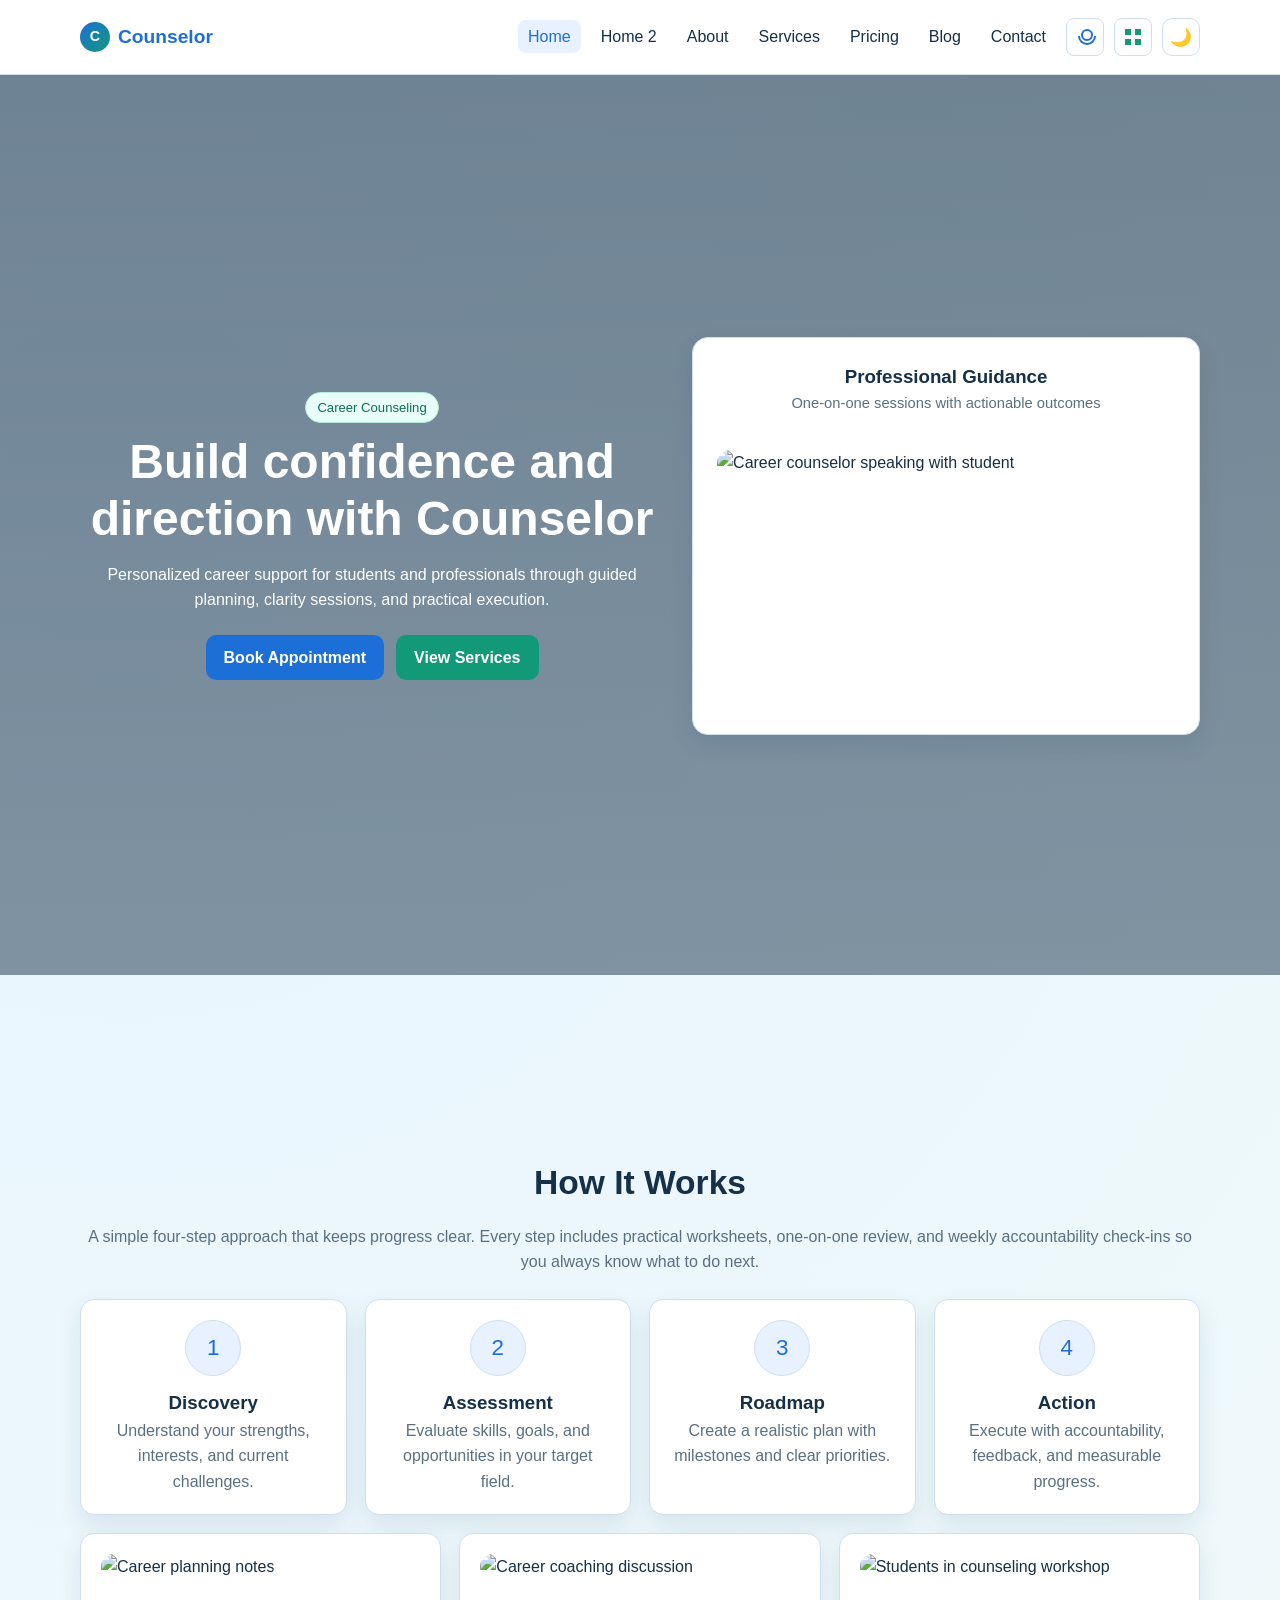
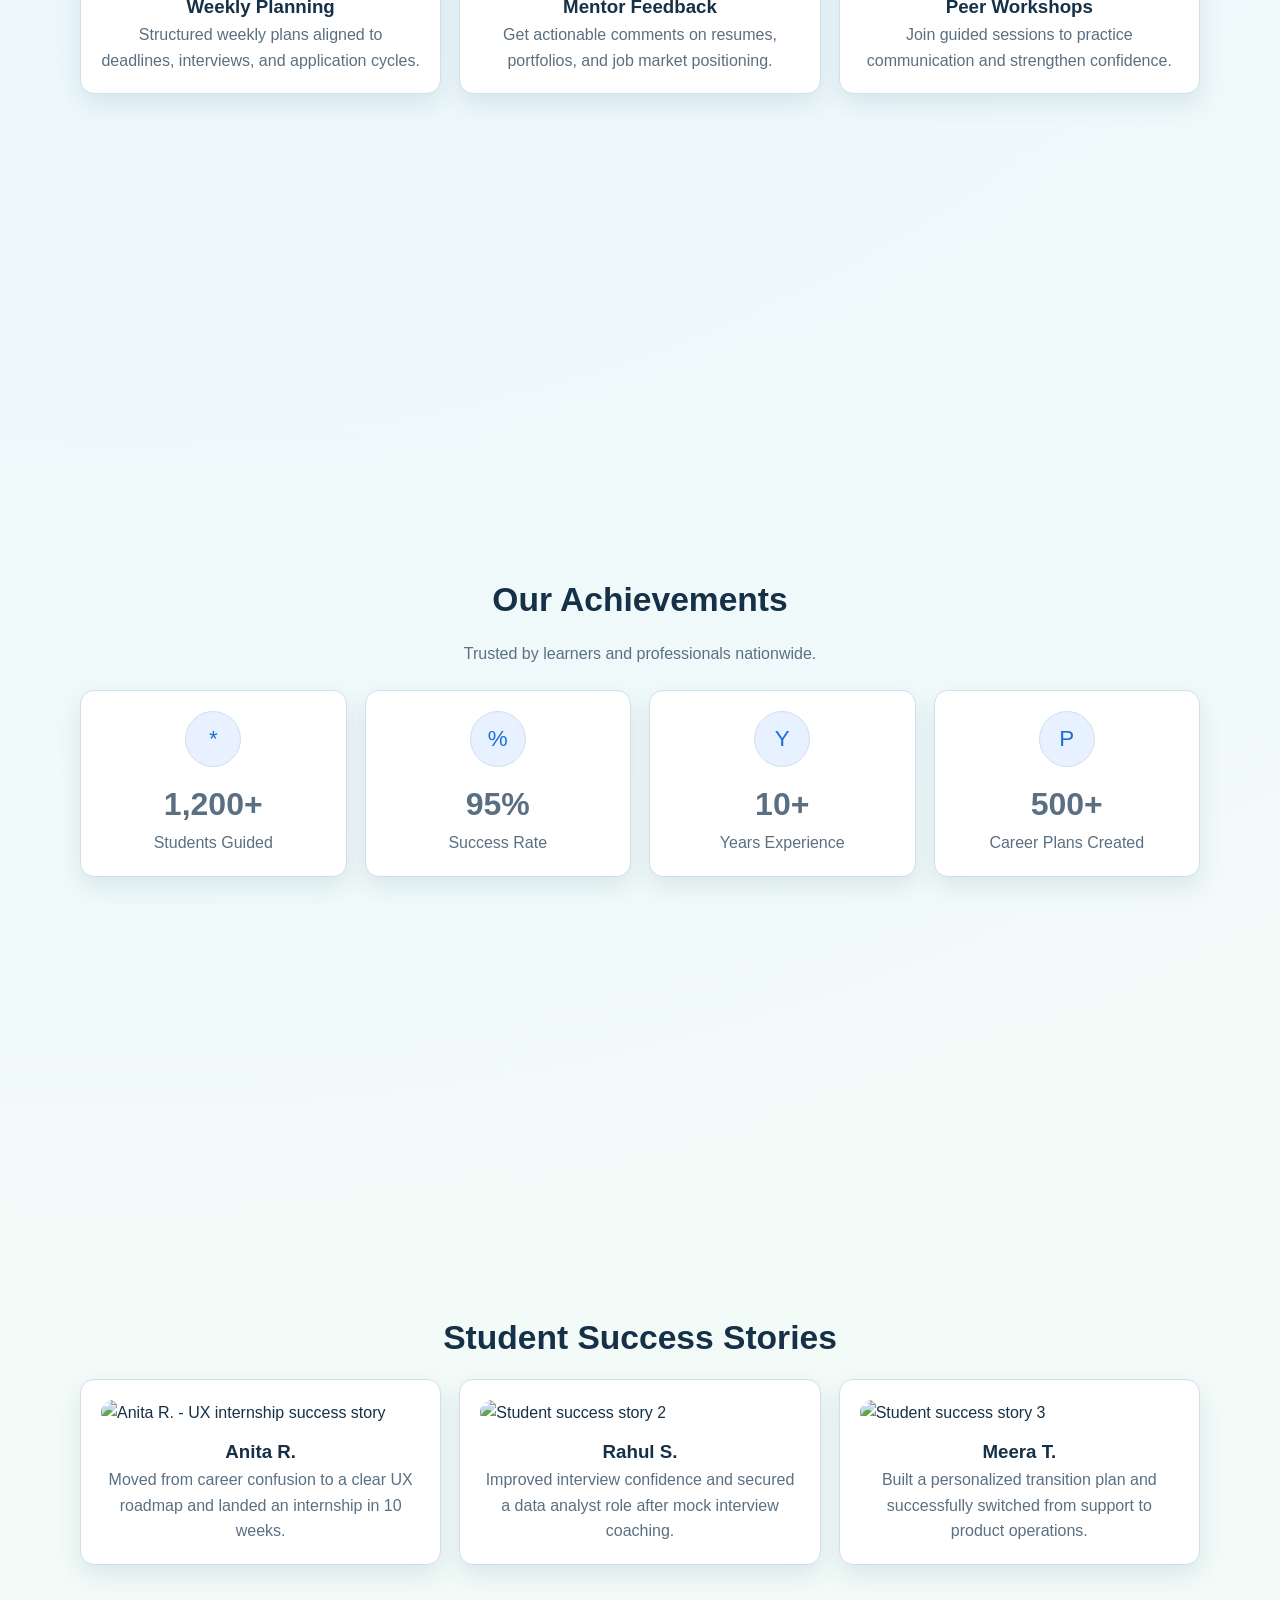
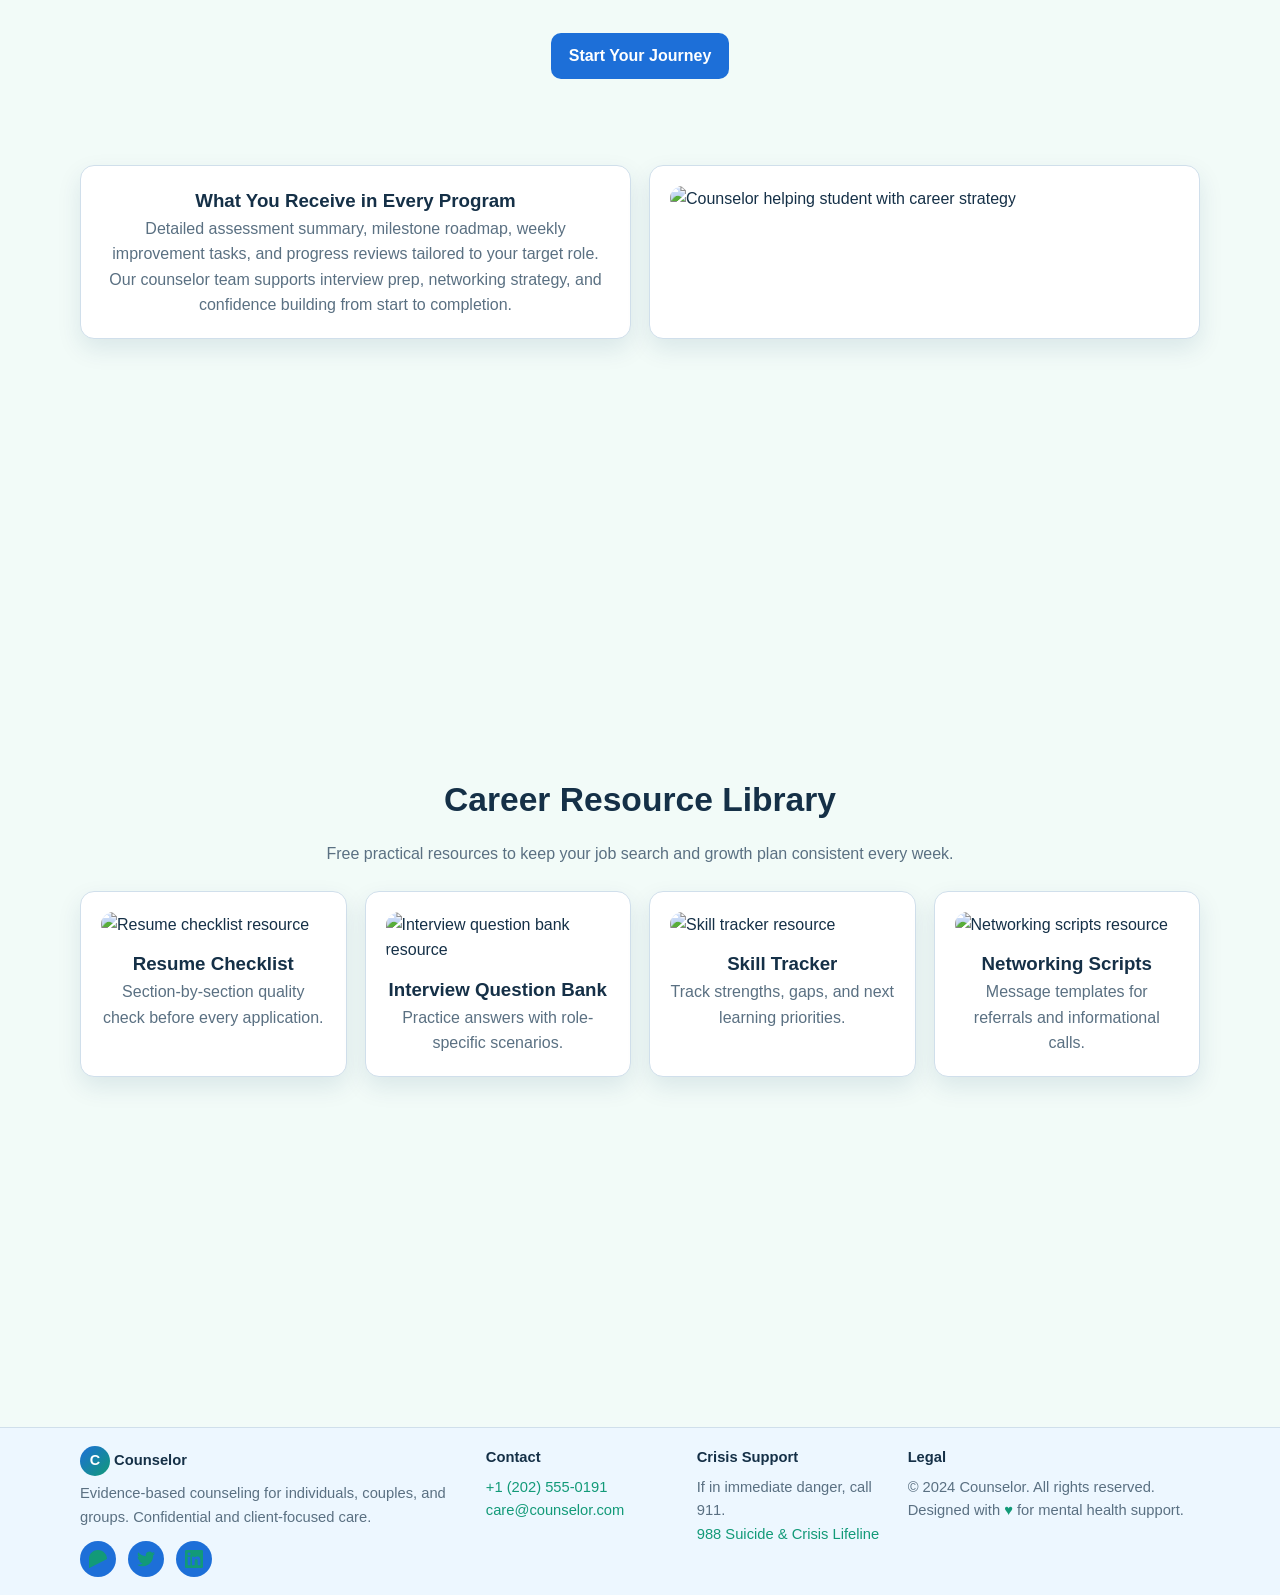
==== index.html @ a21e9047 "WEF" ====
<!doctype html>
<html lang="en">
<head>
  <meta charset="UTF-8" />
  <meta name="viewport" content="width=device-width, initial-scale=1.0" />
  <title>Counselor - Home</title>
  <link rel="stylesheet" href="styles.css" />
  <link rel="icon" type="image/svg+xml" href="data:image/svg+xml,<svg xmlns='http://www.w3.org/2000/svg' viewBox='0 0 100 100'><text y='.9em' font-size='90'>🧠</text></svg>" />
  <link rel="apple-touch-icon" href="data:image/svg+xml,<svg xmlns='http://www.w3.org/2000/svg' viewBox='0 0 100 100'><text y='.9em' font-size='90'>🧠</text></svg>" />
</head>
<body class="page-home">
  <a class="skip-link" href="#main-content">Skip to main content</a>
  <header>
    <nav class="container nav">
      <a class="brand" href="index.html"><span class="logo-mark">C</span> Counselor</a>
      <button class="menu-toggle" type="button" aria-label="Toggle navigation" aria-expanded="false">&#9776;</button>
      <div class="nav-right">
        <ul class="nav-links">
          <li><a href="index.html">Home</a></li>
          <li><a href="home2.html">Home 2</a></li>
          <li><a href="about.html">About</a></li>
          <li><a href="services.html">Services</a></li>
          <li><a href="pricing.html">Pricing</a></li>
          <li><a href="blog.html">Blog</a></li>
          <li><a href="contact.html">Contact</a></li>
          <li><a href="login.html" class="icon-link" aria-label="Login" title="Login"><span class="icon-user" aria-hidden="true"></span></a></li>
          <li><a href="dashboard.html" class="icon-link" aria-label="Dashboard" title="Dashboard"><span class="icon-grid" aria-hidden="true"></span></a></li>
          <li><button class="theme-toggle" type="button" aria-label="Toggle theme" title="Toggle theme">
            <span class="theme-icon">🌙</span>
          </button></li>
        </ul>
      </div>
    </nav>
  </header>

  <main id="main-content">
    <section class="hero scroll-section hero-banner">
      <div class="container hero-grid">
        <div>
          <span class="badge">Career Counseling</span>
          <h1>Build confidence and direction with Counselor</h1>
          <p>Personalized career support for students and professionals through guided planning, clarity sessions, and practical execution.</p>
          <div class="btn-row">
            <a class="btn" href="contact.html">Book Appointment</a>
            <a class="btn secondary" href="services.html">View Services</a>
          </div>
        </div>
        <aside class="hero-card">
          <h3>Professional Guidance</h3>
          <p class="meta">One-on-one sessions with actionable outcomes</p>
          <img class="hero-photo" src="https://images.unsplash.com/photo-1521791136064-7986c2920216?auto=format&fit=crop&w=1100&q=80" alt="Career counselor speaking with student" />
        </aside>
      </div>
    </section>

    <section class="section scroll-section">
      <div class="container">
        <h2>How It Works</h2>
        <p class="lead">A simple four-step approach that keeps progress clear. Every step includes practical worksheets, one-on-one review, and weekly accountability check-ins so you always know what to do next.</p>
        <div class="grid four">
          <article class="card">
            <div class="icon-badge">1</div>
            <h3>Discovery</h3>
            <p>Understand your strengths, interests, and current challenges.</p>
          </article>
          <article class="card">
            <div class="icon-badge">2</div>
            <h3>Assessment</h3>
            <p>Evaluate skills, goals, and opportunities in your target field.</p>
          </article>
          <article class="card">
            <div class="icon-badge">3</div>
            <h3>Roadmap</h3>
            <p>Create a realistic plan with milestones and clear priorities.</p>
          </article>
          <article class="card">
            <div class="icon-badge">4</div>
            <h3>Action</h3>
            <p>Execute with accountability, feedback, and measurable progress.</p>
          </article>
        </div>
        <div class="grid three" style="margin-top: 18px;">
          <article class="card"><img class="card-image" src="https://images.unsplash.com/photo-1455390582262-044cdead277a?auto=format&fit=crop&w=900&q=80" alt="Career planning notes" /><h3>Weekly Planning</h3><p>Structured weekly plans aligned to deadlines, interviews, and application cycles.</p></article>
          <article class="card"><img class="card-image" src="https://images.unsplash.com/photo-1516321318423-f06f85e504b3?auto=format&fit=crop&w=900&q=80" alt="Career coaching discussion" /><h3>Mentor Feedback</h3><p>Get actionable comments on resumes, portfolios, and job market positioning.</p></article>
          <article class="card"><img class="card-image" src="https://images.unsplash.com/photo-1521737604893-d14cc237f11d?auto=format&fit=crop&w=900&q=80" alt="Students in counseling workshop" /><h3>Peer Workshops</h3><p>Join guided sessions to practice communication and strengthen confidence.</p></article>
        </div>
      </div>
    </section>

    <section class="section scroll-section">
      <div class="container">
        <h2>Our Achievements</h2>
        <p class="lead">Trusted by learners and professionals nationwide.</p>
        <div class="grid four">
          <article class="card">
            <div class="icon-badge">*</div>
            <p class="counter-number" data-counter="1200" data-suffix="+">0+</p>
            <p>Students Guided</p>
          </article>
          <article class="card">
            <div class="icon-badge">%</div>
            <p class="counter-number" data-counter="95" data-suffix="%">0%</p>
            <p>Success Rate</p>
          </article>
          <article class="card">
            <div class="icon-badge">Y</div>
            <p class="counter-number" data-counter="10" data-suffix="+">0+</p>
            <p>Years Experience</p>
          </article>
          <article class="card">
            <div class="icon-badge">P</div>
            <p class="counter-number" data-counter="500" data-suffix="+">0+</p>
            <p>Career Plans Created</p>
          </article>
        </div>
      </div>
    </section>

    <section class="section scroll-section">
      <div class="container">
        <h2>Student Success Stories</h2>
         
        <div class="grid three">
          <article class="card">
            <img class="story-photo" src="https://static.vecteezy.com/system/resources/thumbnails/054/362/291/small/elegant-woman-in-floral-dress-posing-in-cafe-free-photo.jpg" alt="Anita R. - UX internship success story" />
            <h3>Anita R.</h3>
            <p>Moved from career confusion to a clear UX roadmap and landed an internship in 10 weeks.</p>
          </article>
          <article class="card">
            <img class="story-photo" src="https://encrypted-tbn0.gstatic.com/images?q=tbn:ANd9GcSPSUREu-LkAHuvxs9C_JAq1P5WCEDj3yaMPQ&s" alt="Student success story 2" />
            <h3>Rahul S.</h3>
            <p>Improved interview confidence and secured a data analyst role after mock interview coaching.</p>
          </article>
          <article class="card">
            <img class="story-photo" src="https://encrypted-tbn0.gstatic.com/images?q=tbn:ANd9GcRudxWsiZQerEJYuDqxhFwyTaczkInIWlieyg&s" alt="Student success story 3" />
            <h3>Meera T.</h3>
            <p>Built a personalized transition plan and successfully switched from support to product operations.</p>
          </article>
        </div>
        <div class="section">
          <a class="btn" href="contact.html">Start Your Journey</a>
        </div>
        <div class="grid two" style="margin-top: 18px;">
          <article class="card">
            <h3>What You Receive in Every Program</h3>
            <p>Detailed assessment summary, milestone roadmap, weekly improvement tasks, and progress reviews tailored to your target role.</p>
            <p>Our counselor team supports interview prep, networking strategy, and confidence building from start to completion.</p>
          </article>
          <article class="card">
            <img class="section-image" src="https://images.unsplash.com/photo-1552664730-d307ca884978?auto=format&fit=crop&w=1100&q=80" alt="Counselor helping student with career strategy" />
          </article>
        </div>
      </div>
    </section>

    <section class="section scroll-section">
      <div class="container">
        <h2>Career Resource Library</h2>
        <p class="lead">Free practical resources to keep your job search and growth plan consistent every week.</p>
        <div class="grid four">
          <article class="card"><img class="card-image" src="https://images.unsplash.com/photo-1484480974693-6ca0a78fb36b?auto=format&fit=crop&w=900&q=80" alt="Resume checklist resource" /><h3>Resume Checklist</h3><p>Section-by-section quality check before every application.</p></article>
          <article class="card"><img class="card-image" src="https://images.unsplash.com/photo-1454165804606-c3d57bc86b40?auto=format&fit=crop&w=900&q=80" alt="Interview question bank resource" /><h3>Interview Question Bank</h3><p>Practice answers with role-specific scenarios.</p></article>
          <article class="card"><img class="card-image" src="https://images.unsplash.com/photo-1461749280684-dccba630e2f6?auto=format&fit=crop&w=900&q=80" alt="Skill tracker resource" /><h3>Skill Tracker</h3><p>Track strengths, gaps, and next learning priorities.</p></article>
          <article class="card"><img class="card-image" src="https://images.unsplash.com/photo-1507679799987-c73779587ccf?auto=format&fit=crop&w=900&q=80" alt="Networking scripts resource" /><h3>Networking Scripts</h3><p>Message templates for referrals and informational calls.</p></article>
        </div>
      </div>
    </section>
  </main>

  <footer>
    <div class="container footer-grid">
      <div>
        <h4><span class="logo-mark">C</span> Counselor</h4>
        <p>Evidence-based counseling for individuals, couples, and groups. Confidential and client-focused care.</p>
        <div class="social-links">
          <a href="https://facebook.com" target="_blank" rel="noopener" aria-label="Facebook">
            <svg width="20" height="20" viewBox="0 0 24 24" fill="currentColor">
              <path d="M24 12.073c0-6.627-5.373-12.073-12.073-12.073s-12.073 5.373-12.073 12.073c0 5.214 0 12.284 0 12.284 5.214 0 12.284zm-1.584 0l-5.214-5.214 0-12.284v-6.628l5.373 5.373 12.073 12.073 5.373v6.628c0 3.061 2.48 12.073 12.073 3.061 12.073v-3.061c0-1.584-2.48-3.061-12.073-3.061-12.073zm-3.195 0l-3.061-3.061 0-12.073v-3.061l3.195 3.061 12.073 12.073 3.195v3.061c0 1.584 1.584 0 12.073 1.584 0 12.073v1.584c0 3.061 3.061 0 12.073 3.061 0 12.073z"/>
            </svg>
          </a>
          <a href="https://twitter.com" target="_blank" rel="noopener" aria-label="Twitter">
            <svg width="20" height="20" viewBox="0 0 24 24" fill="currentColor">
              <path d="M23.953 4.57a10 10 0 01-2.825.775 4.958 4.958 0 002.163-2.723c-.951.555-2.005.959-3.127 1.184a4.92 4.92 0 00-8.384 4.482C7.69 8.095 4.067 6.13 1.64 3.162a4.822 4.822 0 00-.666 2.475c0 1.71.87 3.213 2.188 4.096a4.904 4.904 0 01-2.228-.616v.06a4.923 4.923 0 003.946 4.827 4.996 4.996 0 01-2.212.085 4.936 4.936 0 004.604 3.417 9.867 9.867 0 01-6.102 2.105c-.39 0-.779-.023-1.17-.067a13.995 13.995 0 007.557 2.209c9.053 0 13.998-7.496 13.998-13.985 0-.21 0-.42-.015-.63A9.935 9.935 0 0024 4.59z"/>
            </svg>
          </a>
          <a href="https://linkedin.com" target="_blank" rel="noopener" aria-label="LinkedIn">
            <svg width="20" height="20" viewBox="0 0 24 24" fill="currentColor">
              <path d="M20.447 20.452h-3.554v-5.569c0-1.328-.027-3.037-1.852-3.037-1.853 0-2.136 1.445-2.136 2.939v5.667H9.351V9h3.414v1.561h.046c.477-.9 1.637-1.85 3.37-1.85 3.601 0 4.267 2.37 4.267 5.455v6.286zM5.337 7.433c-1.144 0-2.063-.926-2.063-2.065 0-1.138.92-2.063 2.063-2.063 1.14 0 2.064.925 2.064 2.063 0 1.139-.925 2.065-2.064 2.065zm1.782 13.019H3.555V9h3.564v11.452zM22.225 0H1.771C.792 0 0 .774 0 1.729v20.542C0 23.227.792 24 1.771 24h20.451C23.2 24 24 23.227 24 22.271V1.729C24 .774 23.2 0 22.222 0h.003z"/>
            </svg>
          </a>
        </div>
      </div>
      <div>
        <h4>Contact</h4>
        <p><a href="tel:+12025550191">+1 (202) 555-0191</a><br /><a href="mailto:care@counselor.com">care@counselor.com</a></p>
      </div>
      <div>
        <h4>Crisis Support</h4>
        <p>If in immediate danger, call 911.<br /><a href="https://988lifeline.org" target="_blank" rel="noopener">988 Suicide & Crisis Lifeline</a></p>
      </div>
      <div>
        <h4>Legal</h4>
        <p>&copy; 2024 Counselor. All rights reserved.</p>
        <p>Designed with <span style="color: var(--secondary);">&hearts;</span> for mental health support.</p>
      </div>
    </div>
  </footer>
  <script src="script.js"></script>
</body>
</html>
---- styles.css ----
:root {
  --bg: #f2fbf8;
  --surface: #ffffff;
  --text: #153047;
  --muted: #5a7082;
  --primary: #1d6fd8;
  --primary-dark: #1353a4;
  --secondary: #129a78;
  --secondary-dark: #0f7f63;
  --accent: #e7f4ff;
  --border: #d0dfeb;
  --success: #0f9d58;
  --shadow: 0 10px 24px rgba(11, 61, 96, 0.1);
}

[data-theme="dark"] {
  --bg: #1a1f2e;
  --surface: #2d3748;
  --text: #f7fafc;
  --muted: #a0aec0;
  --primary: #3182ce;
  --primary-dark: #2c5282;
  --secondary: #38b2ac;
  --secondary-dark: #319795;
  --accent: #2d3748;
  --border: #4a5568;
  --success: #48bb78;
  --shadow: 0 10px 24px rgba(0, 0, 0, 0.3);
}

* {
  box-sizing: border-box;
  margin: 0;
  padding: 0;
}

html {
  scroll-behavior: smooth;
}

@media (prefers-reduced-motion: reduce) {
  html {
    scroll-behavior: auto;
  }
}

body {
  font-family: "Segoe UI", Tahoma, Geneva, Verdana, sans-serif;
  background: radial-gradient(circle at 10% 10%, #e8f5ff 0%, #f2fbf8 55%);
  color: var(--text);
  line-height: 1.6;
  overflow-x: hidden;
  transition: background-color 0.3s ease, color 0.3s ease;
}

[data-theme="dark"] body {
  background: radial-gradient(circle at 10% 10%, #2d3748 0%, #1a1f2e 55%);
}

.skip-link {
  position: absolute;
  left: -9999px;
  top: 8px;
  background: var(--primary);
  color: #fff;
  padding: 8px 12px;
  border-radius: 8px;
  text-decoration: none;
  z-index: 1000;
}

.skip-link:focus {
  left: 12px;
}

a:focus-visible,
button:focus-visible,
input:focus-visible,
textarea:focus-visible,
select:focus-visible {
  outline: 3px solid #0f7f63;
  outline-offset: 2px;
}

.container {
  width: min(1120px, 92%);
  margin: 0 auto;
}

header {
  background: var(--surface);
  border-bottom: 1px solid var(--border);
  position: sticky;
  top: 0;
  z-index: 100;
}

.nav {
  display: flex;
  align-items: center;
  justify-content: space-between;
  min-height: 74px;
  gap: 16px;
  position: relative;
}

.brand {
  font-size: 1.2rem;
  font-weight: 700;
  color: var(--primary);
  text-decoration: none;
  display: inline-flex;
  align-items: center;
  gap: 8px;
}

.logo-mark {
  width: 30px;
  height: 30px;
  border-radius: 50%;
  background: linear-gradient(135deg, var(--primary), var(--secondary));
  color: #fff;
  display: inline-flex;
  align-items: center;
  justify-content: center;
  font-size: 0.9rem;
  font-weight: 700;
}

.nav-right {
  display: flex;
  align-items: center;
  gap: 12px;
}

.menu-toggle {
  display: none;
  width: 42px;
  height: 42px;
  border: 1px solid var(--border);
  border-radius: 10px;
  background: #fff;
  color: var(--primary);
  font-size: 1.2rem;
  line-height: 1;
  margin: 0;
}

.icon-link {
  width: 38px;
  height: 38px;
  display: inline-flex;
  align-items: center;
  justify-content: center;
  border: 1px solid var(--border);
  border-radius: 10px;
  background: #fff;
}

.theme-toggle {
  width: 38px;
  height: 38px;
  display: inline-flex;
  align-items: center;
  justify-content: center;
  border: 1px solid var(--border);
  border-radius: 10px;
  background: var(--surface);
  cursor: pointer;
  font-size: 1.2rem;
  transition: all 0.3s ease;
  margin: 0;
  padding: 0;
}

.nav-links li .theme-toggle {
  background: transparent;
  border: 1px solid var(--border);
}

.theme-toggle:hover {
  background: var(--accent);
  transform: scale(1.05);
}

.theme-icon {
  font-size: 1.1rem;
}

.icon-user,
.icon-grid {
  display: inline-block;
  position: relative;
}

.icon-user {
  width: 16px;
  height: 16px;
}

.icon-user::before {
  content: "";
  position: absolute;
  top: 0;
  left: 4px;
  width: 8px;
  height: 8px;
  border: 2px solid var(--primary);
  border-radius: 50%;
}

.icon-user::after {
  content: "";
  position: absolute;
  bottom: 0;
  left: 1px;
  width: 14px;
  height: 7px;
  border: 2px solid var(--primary);
  border-top: none;
  border-radius: 0 0 10px 10px;
}

.icon-grid {
  width: 16px;
  height: 16px;
  background:
    linear-gradient(var(--secondary), var(--secondary)) 0 0 / 6px 6px no-repeat,
    linear-gradient(var(--secondary), var(--secondary)) 10px 0 / 6px 6px no-repeat,
    linear-gradient(var(--secondary), var(--secondary)) 0 10px / 6px 6px no-repeat,
    linear-gradient(var(--secondary), var(--secondary)) 10px 10px / 6px 6px no-repeat;
}

.nav-links {
  list-style: none;
  display: flex;
  align-items: center;
  gap: 10px;
  white-space: nowrap;
}

.nav-links a {
  text-decoration: none;
  color: var(--text);
  padding: 8px 10px;
  border-radius: 8px;
  transition: 0.2s;
  font-weight: 500;
}

.nav-links a:hover,
.nav-links a.active {
  color: var(--primary);
  background: #e8f1ff;
}

h1 {
  text-align: center;
  font-size: clamp(2rem, 4vw, 3rem);
  line-height: 1.2;
  margin-bottom: 14px;
}

.hero {
  padding: 74px 0 52px;
}

.hero-banner {
  position: relative;
  background-size: cover;
  background-position: center;
  background-repeat: no-repeat;
  overflow: hidden;
}

.hero-banner::before {
  content: "";
  position: absolute;
  inset: 0;
  background: linear-gradient(rgba(21, 48, 71, 0.58), rgba(21, 48, 71, 0.5));
}

.hero-banner>.container {
  position: relative;
  z-index: 1;
}

.hero-banner>.container>h1,
.hero-banner>.container>h2,
.hero-banner>.container>.lead {
  color: #fff;
}

.hero-banner .hero-grid>div>h1,
.hero-banner .hero-grid>div>p {
  color: #fff;
}

.page-home .hero-banner {
  background-image: url("https://images.unsplash.com/photo-1521791136064-7986c2920216?auto=format&fit=crop&w=1700&q=80");
}

.page-home2 .hero-banner {
  background-image: url("https://images.unsplash.com/photo-1523240795612-9a054b0db644?auto=format&fit=crop&w=1700&q=80");
}

.page-about .hero-banner {
  background-image: url("https://images.unsplash.com/photo-1573497620053-ea5300f94f21?auto=format&fit=crop&w=1700&q=80");
}

.page-services .hero-banner {
  background-image: url("https://images.unsplash.com/photo-1521737604893-d14cc237f11d?auto=format&fit=crop&w=1700&q=80");
}

.page-pricing .hero-banner {
  background-image: url("https://images.unsplash.com/photo-1454165804606-c3d57bc86b40?auto=format&fit=crop&w=1700&q=80");
}

.page-blog .hero-banner {
  background-image: url("https://images.unsplash.com/photo-1499750310107-5fef28a66643?auto=format&fit=crop&w=1700&q=80");
}

.page-contact .hero-banner {
  background-image: url("https://images.unsplash.com/photo-1521737604893-d14cc237f11d?auto=format&fit=crop&w=1700&q=80");
}

.page-login .hero-banner {
  background-image: url("https://images.unsplash.com/photo-1573497161161-c3d8be57f3ad?auto=format&fit=crop&w=1700&q=80");
}

.page-register .hero-banner {
  background-image: url("https://images.unsplash.com/photo-1454165804606-c3d57bc86b40?auto=format&fit=crop&w=1700&q=80");
}

.page-dashboard .hero-banner {
  background-image: url("https://images.unsplash.com/photo-1450101499163-c8848c66ca85?auto=format&fit=crop&w=1700&q=80");
}

.hero-grid {
  display: grid;
  grid-template-columns: 1.15fr 1fr;
  gap: 28px;
  align-items: center;
}

.hero p {
  color: var(--muted);
  margin-bottom: 22px;
  max-width: 60ch;
  margin-left: auto;
  margin-right: auto;
  text-align: center;
}

.hero-card {
  background: var(--surface);
  border: 1px solid var(--border);
  border-radius: 16px;
  padding: 24px;
  box-shadow: var(--shadow);
}

.hero-card h3,
.hero-card p {
  text-align: center;
}

.hero-photo,
.section-image,
.card-image,
.team-photo,
.story-photo {
  width: 100%;
  border-radius: 14px;
  object-fit: cover;
}

.hero-photo {
  min-height: 260px;
  margin-top: 12px;
}

.story-photo {
  width: 100%;
  height: 190px;
  border-radius: 14px;
  object-fit: cover;
  object-position: top center;
  margin-bottom: 12px;
}

.section-image,
.card-image {
  width: 100%;
  border-radius: 14px;
  object-fit: cover;
  height: 190px;
  margin-bottom: 12px;
}

.team-photo {
  width: 100%;
  border-radius: 14px;
  object-fit: cover;
  height: 170px;
  margin-bottom: 10px;
}

.badge {
  display: table;
  margin: 0 auto 10px;
  background: #e8fff7;
  color: #0f6e57;
  border: 1px solid #b8eddc;
  border-radius: 999px;
  padding: 4px 11px;
  font-size: 0.82rem;
}

.btn,
button {
  background: var(--primary);
  color: #fff;
  border: none;
  border-radius: 10px;
  padding: 10px 18px;
  font-weight: 600;
  cursor: pointer;
  text-decoration: none;
  display: table;
  width: fit-content;
  margin: 0 auto;
  transition: 0.2s;
}

.page-login form button,
.page-register form button {
  width: 100%;
  margin-top: 8px;
}

.btn:hover,
button:hover {
  background: var(--primary-dark);
}

.btn.secondary {
  background: var(--secondary);
}

.btn.secondary:hover {
  background: var(--secondary-dark);
}

.btn-row {
  display: flex;
  justify-content: center;
  flex-wrap: wrap;
  gap: 12px;
}

.btn-row .btn {
  margin: 0;
}

.section {
  padding: 68px 0;
}

.scroll-section {
  min-height: 100vh;
  display: flex;
  align-items: center;
}

.section h2 {
  margin-bottom: 14px;
  font-size: clamp(1.5rem, 3vw, 2.1rem);
  text-align: center;
}

.section p.lead {
  color: var(--muted);
  margin-bottom: 24px;
  text-align: center;
}

.grid {
  display: grid;
  gap: 18px;
}

.grid.four {
  grid-template-columns: repeat(4, minmax(0, 1fr));
}

.grid.three {
  grid-template-columns: repeat(3, minmax(0, 1fr));
}

.grid.two {
  grid-template-columns: repeat(2, minmax(0, 1fr));
}

.card {
  background: var(--surface);
  border: 1px solid var(--border);
  border-radius: 14px;
  padding: 20px;
  box-shadow: var(--shadow);
}

.card h3,
.card h4,
.card p,
.card .meta {
  text-align: center;
}

.card p,
.card li {
  color: var(--muted);
}

.card ul {
  padding-left: 20px;
}

.icon-badge {
  width: 56px;
  height: 56px;
  border-radius: 50%;
  display: flex;
  align-items: center;
  justify-content: center;
  margin: 0 auto 12px;
  background: #e8f1ff;
  color: var(--primary);
  font-size: 1.4rem;
  border: 1px solid var(--border);
}

.price {
  font-size: 1.95rem;
  font-weight: 700;
  margin: 8px 0 2px;
  text-align: center;
}

.meta {
  color: var(--muted);
  font-size: 0.92rem;
}

.counter-number {
  font-size: 2rem;
  font-weight: 700;
  color: var(--primary);
  text-align: center;
}

.cta-strip {
  background: linear-gradient(135deg, #1d6fd8, #129a78);
  color: #fff;
  border-radius: 14px;
  padding: 28px 22px;
  display: grid;
  gap: 12px;
  text-align: center;
}

.cta-strip .btn {
  background: #fff;
  color: var(--primary);
}

.banner-cta {
  min-height: 320px;
  border-radius: 14px;
  background: linear-gradient(rgba(21, 48, 71, 0.55), rgba(21, 48, 71, 0.55)),
    url("https://images.unsplash.com/photo-1454165804606-c3d57bc86b40?auto=format&fit=crop&w=1600&q=80") center/cover;
  display: flex;
  align-items: center;
}

.banner-cta .container {
  width: min(860px, 92%);
}

.banner-cta h2,
.banner-cta p {
  color: #fff;
}

form {
  background: var(--surface);
  border: 1px solid var(--border);
  border-radius: 14px;
  padding: 22px;
  box-shadow: var(--shadow);
  max-width: 650px;
  margin: 0 auto;
}

label {
  display: block;
  margin-bottom: 6px;
  font-weight: 600;
}

input,
textarea,
select {
  width: 100%;
  border: 1px solid #bfd0e4;
  border-radius: 10px;
  padding: 10px 12px;
  margin-bottom: 14px;
  font: inherit;
}

textarea {
  min-height: 120px;
  resize: vertical;
}

.form-row {
  display: grid;
  grid-template-columns: 1fr 1fr;
  gap: 12px;
}

.checkbox-row {
  display: flex;
  gap: 8px;
  align-items: flex-start;
  margin-bottom: 12px;
}

.checkbox-row input {
  width: auto;
  margin-top: 3px;
  margin-bottom: 0;
}

.hidden-field {
  position: absolute;
  left: -9999px;
}

.msg {
  margin-top: 10px;
  font-weight: 600;
  text-align: center;
}

.msg.success {
  color: var(--success);
}

.msg.error {
  color: #c0392b;
}

.accordion-item {
  border: 1px solid var(--border);
  border-radius: 10px;
  background: var(--surface);
  overflow: hidden;
}

.accordion-trigger {
  width: 100%;
  margin: 0;
  background: transparent;
  color: var(--text);
  text-align: left;
  padding: 14px;
  border: none;
  display: flex;
  justify-content: space-between;
}

.accordion-panel {
  max-height: 0;
  overflow: hidden;
  transition: max-height 0.25s ease;
  padding: 0 14px;
}

.accordion-item.active .accordion-panel {
  max-height: 140px;
  padding-bottom: 14px;
}

.map-wrap iframe {
  width: 100%;
  min-height: 300px;
  border: 0;
  border-radius: 14px;
}

.dashboard {
  display: grid;
  grid-template-columns: 280px 1fr;
  gap: 18px;
}

.sidebar {
  background: var(--surface);
  border: 1px solid var(--border);
  border-radius: 14px;
  padding: 18px;
}

.sidebar ul {
  list-style: none;
}

.sidebar li+li {
  margin-top: 8px;
}

footer {
  margin-top: 52px;
  border-top: 1px solid var(--border);
  background: #edf7ff;
}

.footer-grid {
  padding: 18px 0;
  display: grid;
  grid-template-columns: 2fr 1fr 1fr 1.5fr;
  gap: 16px;
  color: var(--muted);
  font-size: 0.92rem;
}

.social-links {
  display: flex;
  gap: 12px;
  margin-top: 12px;
}

.social-links a {
  display: inline-flex;
  align-items: center;
  justify-content: center;
  width: 36px;
  height: 36px;
  border-radius: 50%;
  background: var(--primary);
  color: #fff;
  text-decoration: none;
  transition: all 0.3s ease;
}

.social-links a:hover {
  background: var(--primary-dark);
  transform: translateY(-2px);
}

.social-links svg {
  width: 18px;
  height: 18px;
}

.footer-grid h4 {
  color: var(--text);
  margin-bottom: 6px;
}

.progress-list {
  display: flex;
  flex-direction: column;
  gap: 16px;
}

.progress-item {
  display: flex;
  flex-direction: column;
  gap: 8px;
}

.progress-label {
  font-weight: 600;
  color: var(--text);
  font-size: 0.95rem;
}

.progress-bar {
  position: relative;
  width: 100%;
  height: 24px;
  background: var(--border);
  border-radius: 12px;
  overflow: hidden;
}

.progress-fill {
  height: 100%;
  background: linear-gradient(90deg, var(--primary), var(--secondary));
  border-radius: 12px;
  transition: width 0.8s ease;
  position: relative;
}

.progress-text {
  position: absolute;
  right: 8px;
  top: 50%;
  transform: translateY(-50%);
  color: #fff;
  font-size: 0.85rem;
  font-weight: 600;
  text-shadow: 0 1px 2px rgba(0, 0, 0, 0.3);
}

.progress-slider {
  position: absolute;
  top: 0;
  left: 0;
  width: 100%;
  height: 24px;
  opacity: 0;
  cursor: pointer;
  z-index: 2;
}

.progress-slider:hover {
  opacity: 0.3;
}

/* Custom slider styling for WebKit browsers */
.progress-slider::-webkit-slider-thumb {
  appearance: none;
  width: 20px;
  height: 20px;
  background: var(--primary);
  border-radius: 50%;
  cursor: pointer;
  border: 2px solid #fff;
  box-shadow: 0 2px 4px rgba(0, 0, 0, 0.2);
}

.progress-slider::-moz-range-thumb {
  width: 20px;
  height: 20px;
  background: var(--primary);
  border-radius: 50%;
  cursor: pointer;
  border: 2px solid #fff;
  box-shadow: 0 2px 4px rgba(0, 0, 0, 0.2);
}

.footer-grid a {
  color: var(--secondary);
  text-decoration: none;
}

@media (max-width: 1020px) {
  .nav {
    align-items: center;
    flex-direction: row;
    justify-content: space-between;
    padding: 12px 0;
  }

  .menu-toggle {
    display: inline-flex;
    align-items: center;
    justify-content: center;
  }

  .nav-right {
    display: none;
    width: 100%;
    margin-top: 8px;
    padding: 10px;
    border: 1px solid var(--border);
    border-radius: 12px;
    background: var(--surface);
  }

  .nav-right.open {
    display: block;
  }

  .nav-links {
    flex-direction: column;
    width: 100%;
  }

  .nav-links a {
    display: block;
    width: 100%;
  }

  .nav-links .icon-link {
    justify-content: center;
  }
}

@media (max-width: 920px) {

  .hero-grid,
  .grid.four,
  .grid.three,
  .grid.two,
  .dashboard,
  .form-row,
  .footer-grid {
    grid-template-columns: 1fr;
  }

  .scroll-section {
    min-height: auto;
  }

  .section-image,
  .card-image,
  .story-photo,
  .team-photo {
    height: 220px;
  }
}

.page-login,
.page-register {
  position: relative;
  min-height: 100vh;
  color: #f7fbff;
}

.page-login::before,
.page-register::before {
  content: "";
  position: fixed;
  inset: 0;
  z-index: -1;
  background-size: cover;
  background-position: center;
  background-attachment: fixed;
}

.page-login::after,
.page-register::after {
  content: "";
  position: fixed;
  inset: 0;
  z-index: -1;
  background: rgba(21, 48, 71, 0.5);
  /* Dark overlay */
}

.page-login main,
.page-register main {
  min-height: 100vh;
  display: flex;
  align-items: center;
}

.page-login h2,
.page-register h2,
.page-login .lead,
.page-register .lead {
  color: #ffffff !important;
  text-shadow: 0 4px 12px rgba(0, 0, 0, 0.5);
}

.page-login .lead,
.page-register .lead {
  text-shadow: 0 2px 4px rgba(0, 0, 0, 0.6);
  font-weight: 500;
}

.page-login .brand,
.page-register .brand {
  color: #f7fbff;
}

.page-login .theme-toggle,
.page-register .theme-toggle {
  background: rgba(255, 255, 255, 0.9);
  border-color: rgba(255, 255, 255, 0.8);
  position: relative;
  z-index: 10;
}

[data-theme="dark"] .page-login .theme-toggle,
[data-theme="dark"] .page-register .theme-toggle {
  background: rgba(24, 34, 49, 0.9);
  border-color: rgba(125, 146, 171, 0.8);
}

.page-login form,
.page-register form,
.page-login .card,
.page-register .card {
  background: rgba(255, 255, 255, 0.94);
  border-color: rgba(255, 255, 255, 0.62);
}

.page-login label,
.page-register label {
  color: #333;
  font-weight: 600;
}

.page-login input,
.page-register input {
  color: #333;
  background: #fff;
  border-color: rgba(0, 0, 0, 0.2);
}

.page-login input::placeholder,
.page-register input::placeholder {
  color: #666;
}

[data-theme="dark"] .page-login form,
[data-theme="dark"] .page-register form,
[data-theme="dark"] .page-login .card,
[data-theme="dark"] .page-register .card {
  background: rgba(24, 34, 49, 0.9);
  border-color: rgba(125, 146, 171, 0.5);
}

[data-theme="dark"] .page-login label,
[data-theme="dark"] .page-register label {
  color: #f7fafc;
}

[data-theme="dark"] .page-login input,
[data-theme="dark"] .page-register input {
  color: #f7fafc;
  background: rgba(45, 55, 72, 0.8);
  border-color: rgba(125, 146, 171, 0.5);
}

[data-theme="dark"] .page-login input::placeholder,
[data-theme="dark"] .page-register input::placeholder {
  color: #a0aec0;
}

.page-login::before {
  background-image: var(--login-bg-image);
}

.page-register::before {
  background-image: var(--register-bg-image);
}

.page-login {
  --login-bg-image: url("https://images.unsplash.com/photo-1573497019940-1c28c88b2280?auto=format&fit=crop&w=1700&q=80");
}

.page-register {
  --register-bg-image: url("https://images.unsplash.com/photo-1454165804606-c3d57bc86b40?auto=format&fit=crop&w=1700&q=80");
}

@media (max-width: 920px) {

  .page-login::before,
  .page-register::before {
    background-attachment: scroll;
  }
}

/* --- Premium Dashboard Redesign --- */

.page-dashboard {
  background:
    radial-gradient(circle at 0% 0%, rgba(29, 111, 216, 0.05) 0%, transparent 50%),
    radial-gradient(circle at 100% 100%, rgba(18, 154, 120, 0.05) 0%, transparent 50%),
    var(--bg);
  min-height: 100vh;
}

.dashboard-header {
  display: flex;
  justify-content: space-between;
  align-items: center;
  margin-bottom: 32px;
  padding: 16px 0;
  border-bottom: 1px solid var(--border);
}

.welcome-section {
  background: linear-gradient(135deg, var(--primary), var(--secondary));
  color: #fff;
  padding: 40px;
  border-radius: 24px;
  margin-bottom: 40px;
  position: relative;
  overflow: hidden;
  box-shadow: 0 20px 40px rgba(29, 111, 216, 0.15);
}

.welcome-section::after {
  content: "";
  position: absolute;
  top: -50px;
  right: -50px;
  width: 200px;
  height: 200px;
  background: rgba(255, 255, 255, 0.1);
  border-radius: 50%;
  pointer-events: none;
}

.welcome-section h2 {
  font-size: 2.2rem;
  margin-bottom: 8px;
  text-align: left;
  color: #fff;
}

.welcome-section .lead {
  color: rgba(255, 255, 255, 0.9) !important;
  text-align: left;
  font-size: 1.1rem;
  margin-bottom: 0;
}

.dashboard-grid {
  display: grid;
  grid-template-columns: 2fr 1fr;
  gap: 24px;
  align-items: start;
}

.glass-card {
  background: rgba(var(--surface-rgb, 255, 255, 255), 0.7);
  -webkit-backdrop-filter: blur(12px);
  backdrop-filter: blur(12px);
  border: 1px solid rgba(255, 255, 255, 0.3);
  border-radius: 20px;
  padding: 24px;
  box-shadow: 0 8px 32px rgba(21, 48, 71, 0.05);
  transition: transform 0.3s ease, box-shadow 0.3s ease;
}

[data-theme="dark"] .glass-card {
  background: rgba(45, 55, 72, 0.4);
  border-color: rgba(255, 255, 255, 0.1);
}

.glass-card:hover {
  transform: translateY(-4px);
  box-shadow: 0 12px 40px rgba(21, 48, 71, 0.08);
}

.glass-sidebar {
  display: flex;
  flex-direction: column;
  gap: 20px;
}

.user-quick-info {
  text-align: center;
  padding-bottom: 20px;
  border-bottom: 1px solid var(--border);
}

.user-quick-info .logo-mark {
  width: 60px;
  height: 60px;
  font-size: 1.5rem;
  margin-bottom: 16px;
}

.status-badge {
  display: inline-block;
  padding: 4px 12px;
  background: var(--success);
  color: #fff;
  border-radius: 999px;
  font-size: 0.75rem;
  font-weight: 700;
  margin-top: 8px;
}

.upcoming-session {
  background: var(--accent);
  padding: 16px;
  border-radius: 12px;
  margin-top: 12px;
}

.upcoming-session h4 {
  color: var(--primary);
  margin-bottom: 4px;
  font-size: 0.9rem;
}

.progress-header {
  display: flex;
  justify-content: space-between;
  align-items: center;
  margin-bottom: 24px;
}

.progress-header h3 {
  margin: 0;
  text-align: left;
}

.checklist-header {
  margin-bottom: 20px;
}

.checklist-header h3 {
  text-align: left;
  margin-bottom: 4px;
}

.check-list-modern {
  list-style: none;
  padding: 0;
}

.check-list-modern li {
  padding: 12px 0;
  display: flex;
  align-items: center;
  gap: 12px;
  border-bottom: 1px solid rgba(0, 0, 0, 0.05);
  color: var(--text) !important;
}

[data-theme="dark"] .check-list-modern li {
  border-bottom-color: rgba(255, 255, 255, 0.05);
}

.check-list-modern li::before {
  content: "✓";
  width: 20px;
  height: 20px;
  background: var(--secondary);
  color: #fff;
  border-radius: 50%;
  display: flex;
  align-items: center;
  justify-content: center;
  font-size: 0.7rem;
  flex-shrink: 0;
}

.action-bar {
  margin-top: 32px;
  display: flex;
  justify-content: center;
}

@media (max-width: 920px) {
  .dashboard-grid {
    grid-template-columns: 1fr;
  }
}
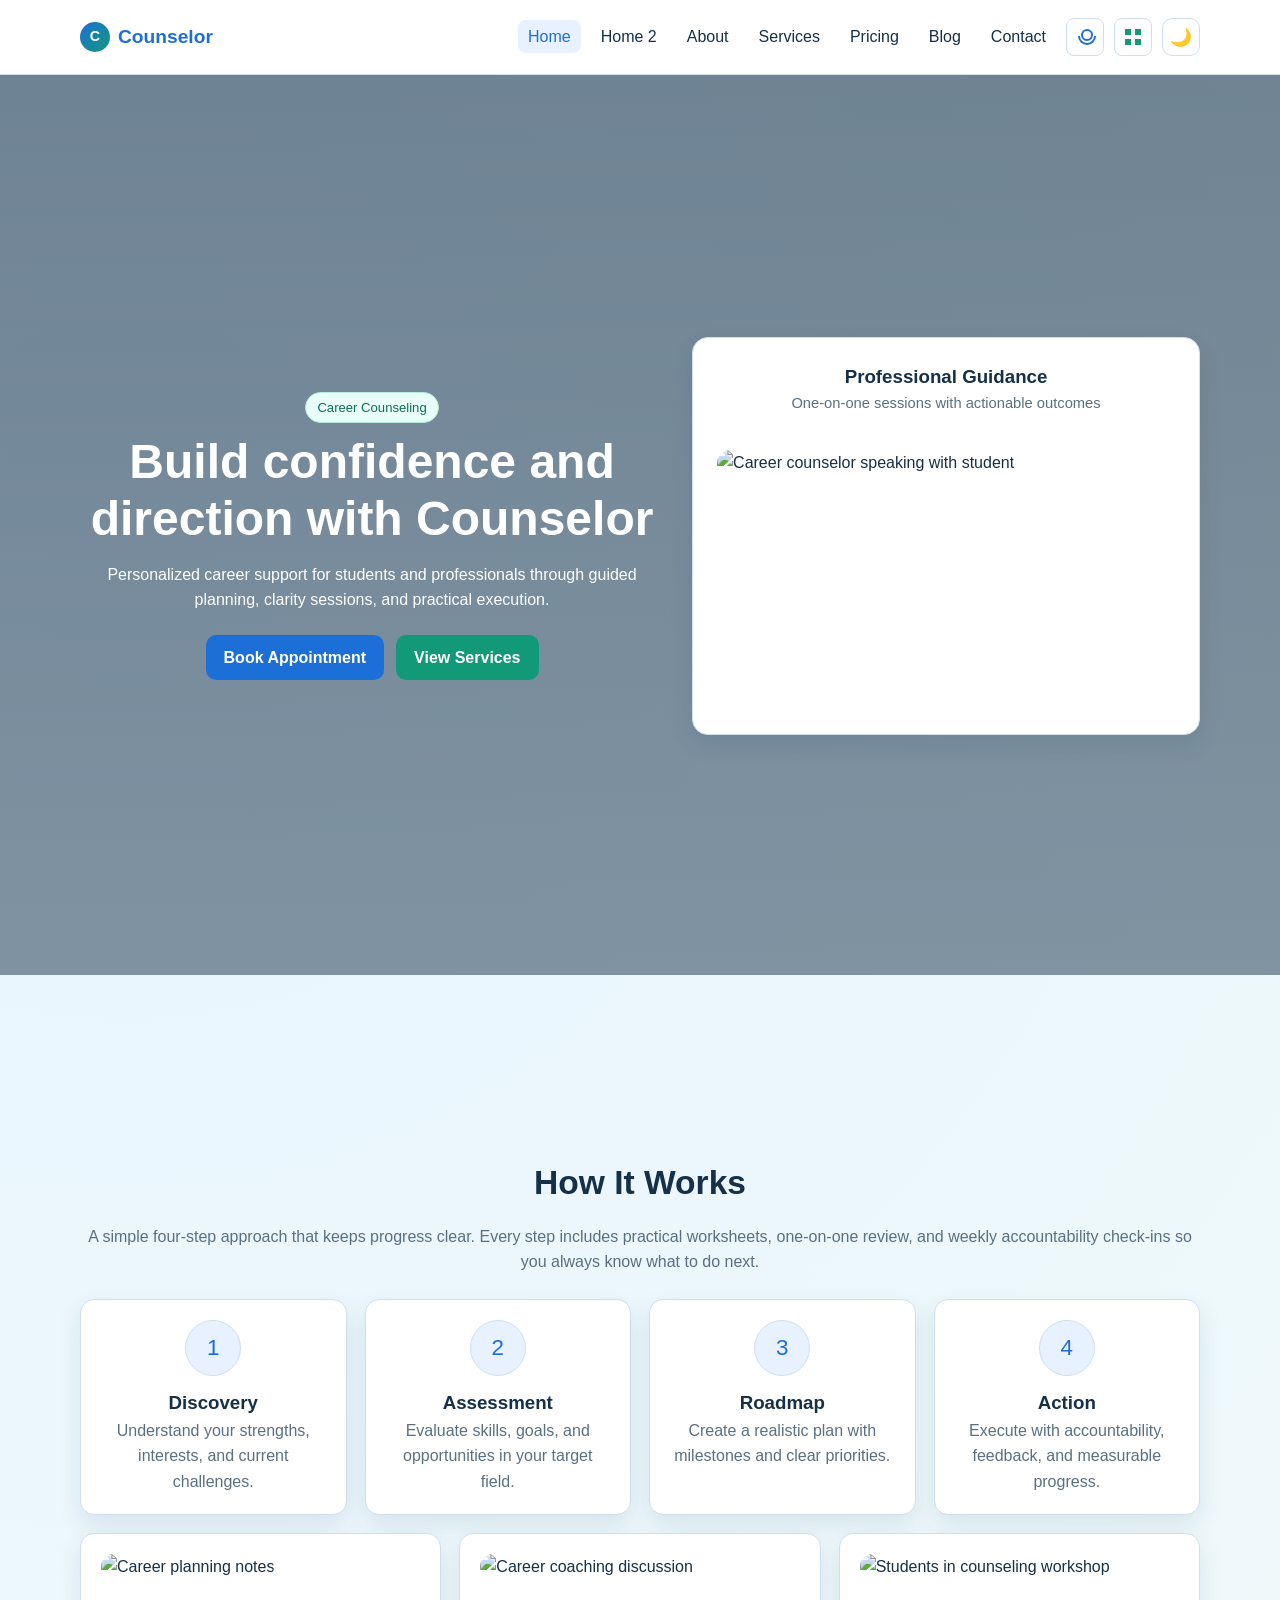
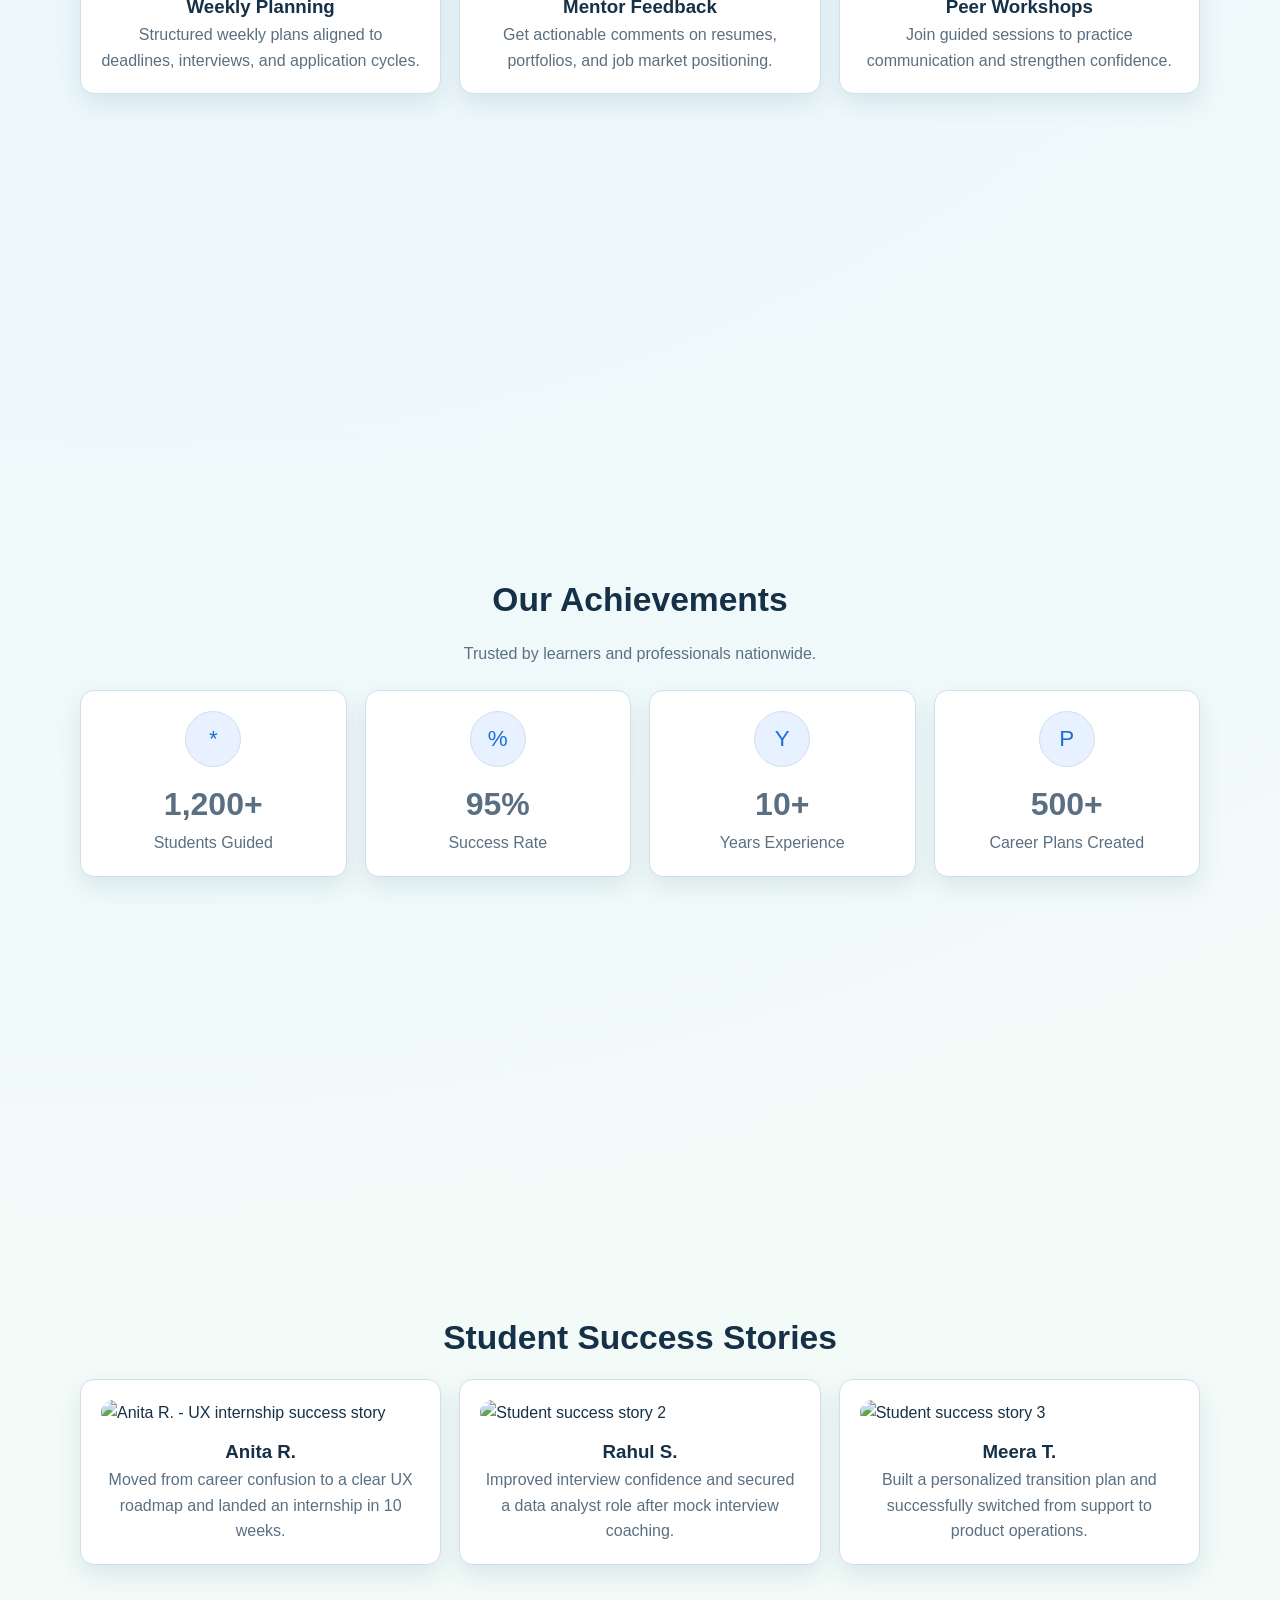
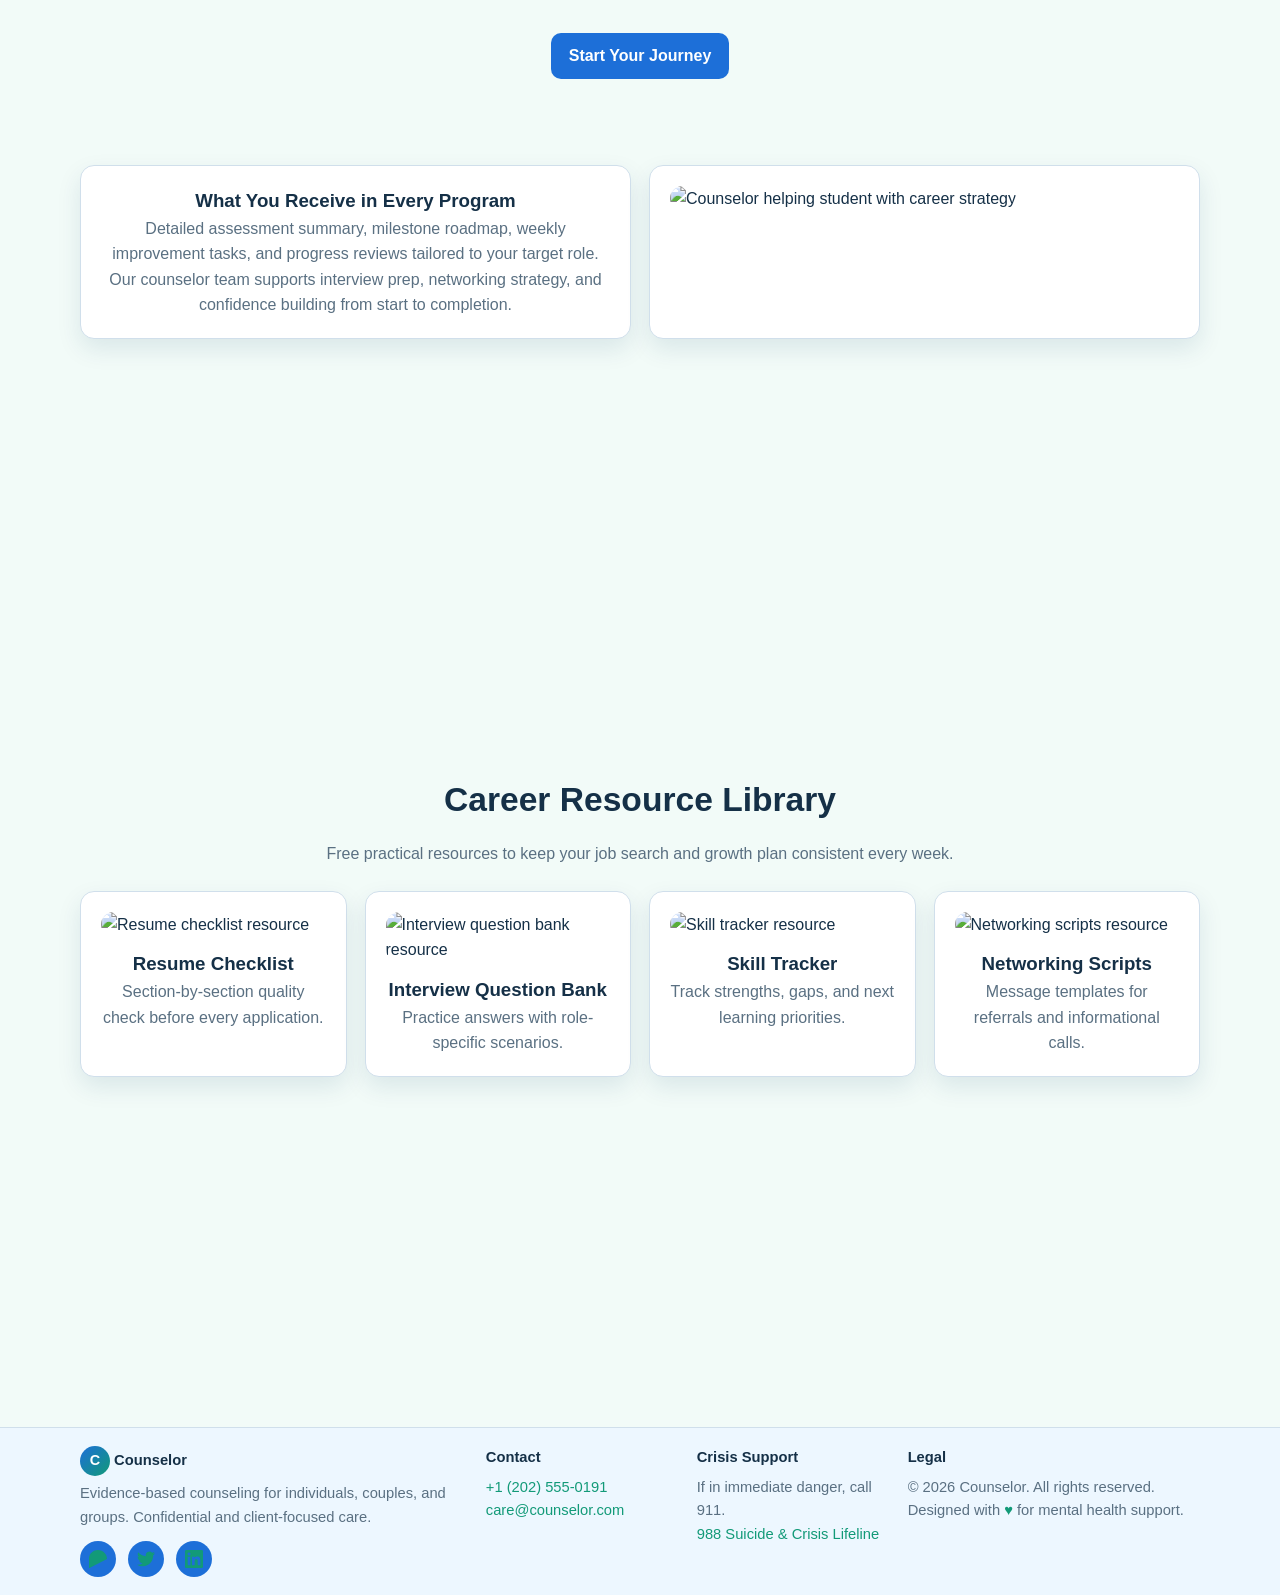
==== commit a4ac0f60: "jj" ====
--- a/index.html
+++ b/index.html
@@ -1,13 +1,17 @@
 <!doctype html>
 <html lang="en">
+
 <head>
   <meta charset="UTF-8" />
   <meta name="viewport" content="width=device-width, initial-scale=1.0" />
   <title>Counselor - Home</title>
   <link rel="stylesheet" href="styles.css" />
-  <link rel="icon" type="image/svg+xml" href="data:image/svg+xml,<svg xmlns='http://www.w3.org/2000/svg' viewBox='0 0 100 100'><text y='.9em' font-size='90'>🧠</text></svg>" />
-  <link rel="apple-touch-icon" href="data:image/svg+xml,<svg xmlns='http://www.w3.org/2000/svg' viewBox='0 0 100 100'><text y='.9em' font-size='90'>🧠</text></svg>" />
+  <link rel="icon" type="image/svg+xml"
+    href="data:image/svg+xml,<svg xmlns='http://www.w3.org/2000/svg' viewBox='0 0 100 100'><text y='.9em' font-size='90'>🧠</text></svg>" />
+  <link rel="apple-touch-icon"
+    href="data:image/svg+xml,<svg xmlns='http://www.w3.org/2000/svg' viewBox='0 0 100 100'><text y='.9em' font-size='90'>🧠</text></svg>" />
 </head>
+
 <body class="page-home">
   <a class="skip-link" href="#main-content">Skip to main content</a>
   <header>
@@ -23,11 +27,13 @@
           <li><a href="pricing.html">Pricing</a></li>
           <li><a href="blog.html">Blog</a></li>
           <li><a href="contact.html">Contact</a></li>
-          <li><a href="login.html" class="icon-link" aria-label="Login" title="Login"><span class="icon-user" aria-hidden="true"></span></a></li>
-          <li><a href="dashboard.html" class="icon-link" aria-label="Dashboard" title="Dashboard"><span class="icon-grid" aria-hidden="true"></span></a></li>
+          <li><a href="login.html" class="icon-link" aria-label="Login" title="Login"><span class="icon-user"
+                aria-hidden="true"></span></a></li>
+          <li><a href="dashboard.html" class="icon-link" aria-label="Dashboard" title="Dashboard"><span
+                class="icon-grid" aria-hidden="true"></span></a></li>
           <li><button class="theme-toggle" type="button" aria-label="Toggle theme" title="Toggle theme">
-            <span class="theme-icon">🌙</span>
-          </button></li>
+              <span class="theme-icon">🌙</span>
+            </button></li>
         </ul>
       </div>
     </nav>
@@ -39,7 +45,8 @@
         <div>
           <span class="badge">Career Counseling</span>
           <h1>Build confidence and direction with Counselor</h1>
-          <p>Personalized career support for students and professionals through guided planning, clarity sessions, and practical execution.</p>
+          <p>Personalized career support for students and professionals through guided planning, clarity sessions, and
+            practical execution.</p>
           <div class="btn-row">
             <a class="btn" href="contact.html">Book Appointment</a>
             <a class="btn secondary" href="services.html">View Services</a>
@@ -48,7 +55,9 @@
         <aside class="hero-card">
           <h3>Professional Guidance</h3>
           <p class="meta">One-on-one sessions with actionable outcomes</p>
-          <img class="hero-photo" src="https://images.unsplash.com/photo-1521791136064-7986c2920216?auto=format&fit=crop&w=1100&q=80" alt="Career counselor speaking with student" />
+          <img class="hero-photo"
+            src="https://images.unsplash.com/photo-1521791136064-7986c2920216?auto=format&fit=crop&w=1100&q=80"
+            alt="Career counselor speaking with student" />
         </aside>
       </div>
     </section>
@@ -56,7 +65,8 @@
     <section class="section scroll-section">
       <div class="container">
         <h2>How It Works</h2>
-        <p class="lead">A simple four-step approach that keeps progress clear. Every step includes practical worksheets, one-on-one review, and weekly accountability check-ins so you always know what to do next.</p>
+        <p class="lead">A simple four-step approach that keeps progress clear. Every step includes practical worksheets,
+          one-on-one review, and weekly accountability check-ins so you always know what to do next.</p>
         <div class="grid four">
           <article class="card">
             <div class="icon-badge">1</div>
@@ -80,9 +90,24 @@
           </article>
         </div>
         <div class="grid three" style="margin-top: 18px;">
-          <article class="card"><img class="card-image" src="https://images.unsplash.com/photo-1455390582262-044cdead277a?auto=format&fit=crop&w=900&q=80" alt="Career planning notes" /><h3>Weekly Planning</h3><p>Structured weekly plans aligned to deadlines, interviews, and application cycles.</p></article>
-          <article class="card"><img class="card-image" src="https://images.unsplash.com/photo-1516321318423-f06f85e504b3?auto=format&fit=crop&w=900&q=80" alt="Career coaching discussion" /><h3>Mentor Feedback</h3><p>Get actionable comments on resumes, portfolios, and job market positioning.</p></article>
-          <article class="card"><img class="card-image" src="https://images.unsplash.com/photo-1521737604893-d14cc237f11d?auto=format&fit=crop&w=900&q=80" alt="Students in counseling workshop" /><h3>Peer Workshops</h3><p>Join guided sessions to practice communication and strengthen confidence.</p></article>
+          <article class="card"><img class="card-image"
+              src="https://images.unsplash.com/photo-1455390582262-044cdead277a?auto=format&fit=crop&w=900&q=80"
+              alt="Career planning notes" />
+            <h3>Weekly Planning</h3>
+            <p>Structured weekly plans aligned to deadlines, interviews, and application cycles.</p>
+          </article>
+          <article class="card"><img class="card-image"
+              src="https://images.unsplash.com/photo-1516321318423-f06f85e504b3?auto=format&fit=crop&w=900&q=80"
+              alt="Career coaching discussion" />
+            <h3>Mentor Feedback</h3>
+            <p>Get actionable comments on resumes, portfolios, and job market positioning.</p>
+          </article>
+          <article class="card"><img class="card-image"
+              src="https://images.unsplash.com/photo-1521737604893-d14cc237f11d?auto=format&fit=crop&w=900&q=80"
+              alt="Students in counseling workshop" />
+            <h3>Peer Workshops</h3>
+            <p>Join guided sessions to practice communication and strengthen confidence.</p>
+          </article>
         </div>
       </div>
     </section>
@@ -119,20 +144,26 @@
     <section class="section scroll-section">
       <div class="container">
         <h2>Student Success Stories</h2>
-         
+
         <div class="grid three">
           <article class="card">
-            <img class="story-photo" src="https://static.vecteezy.com/system/resources/thumbnails/054/362/291/small/elegant-woman-in-floral-dress-posing-in-cafe-free-photo.jpg" alt="Anita R. - UX internship success story" />
+            <img class="story-photo"
+              src="https://static.vecteezy.com/system/resources/thumbnails/054/362/291/small/elegant-woman-in-floral-dress-posing-in-cafe-free-photo.jpg"
+              alt="Anita R. - UX internship success story" />
             <h3>Anita R.</h3>
             <p>Moved from career confusion to a clear UX roadmap and landed an internship in 10 weeks.</p>
           </article>
           <article class="card">
-            <img class="story-photo" src="https://encrypted-tbn0.gstatic.com/images?q=tbn:ANd9GcSPSUREu-LkAHuvxs9C_JAq1P5WCEDj3yaMPQ&s" alt="Student success story 2" />
+            <img class="story-photo"
+              src="https://encrypted-tbn0.gstatic.com/images?q=tbn:ANd9GcSPSUREu-LkAHuvxs9C_JAq1P5WCEDj3yaMPQ&s"
+              alt="Student success story 2" />
             <h3>Rahul S.</h3>
             <p>Improved interview confidence and secured a data analyst role after mock interview coaching.</p>
           </article>
           <article class="card">
-            <img class="story-photo" src="https://encrypted-tbn0.gstatic.com/images?q=tbn:ANd9GcRudxWsiZQerEJYuDqxhFwyTaczkInIWlieyg&s" alt="Student success story 3" />
+            <img class="story-photo"
+              src="https://encrypted-tbn0.gstatic.com/images?q=tbn:ANd9GcRudxWsiZQerEJYuDqxhFwyTaczkInIWlieyg&s"
+              alt="Student success story 3" />
             <h3>Meera T.</h3>
             <p>Built a personalized transition plan and successfully switched from support to product operations.</p>
           </article>
@@ -143,11 +174,15 @@
         <div class="grid two" style="margin-top: 18px;">
           <article class="card">
             <h3>What You Receive in Every Program</h3>
-            <p>Detailed assessment summary, milestone roadmap, weekly improvement tasks, and progress reviews tailored to your target role.</p>
-            <p>Our counselor team supports interview prep, networking strategy, and confidence building from start to completion.</p>
-          </article>
-          <article class="card">
-            <img class="section-image" src="https://images.unsplash.com/photo-1552664730-d307ca884978?auto=format&fit=crop&w=1100&q=80" alt="Counselor helping student with career strategy" />
+            <p>Detailed assessment summary, milestone roadmap, weekly improvement tasks, and progress reviews tailored
+              to your target role.</p>
+            <p>Our counselor team supports interview prep, networking strategy, and confidence building from start to
+              completion.</p>
+          </article>
+          <article class="card">
+            <img class="section-image"
+              src="https://images.unsplash.com/photo-1552664730-d307ca884978?auto=format&fit=crop&w=1100&q=80"
+              alt="Counselor helping student with career strategy" />
           </article>
         </div>
       </div>
@@ -158,10 +193,30 @@
         <h2>Career Resource Library</h2>
         <p class="lead">Free practical resources to keep your job search and growth plan consistent every week.</p>
         <div class="grid four">
-          <article class="card"><img class="card-image" src="https://images.unsplash.com/photo-1484480974693-6ca0a78fb36b?auto=format&fit=crop&w=900&q=80" alt="Resume checklist resource" /><h3>Resume Checklist</h3><p>Section-by-section quality check before every application.</p></article>
-          <article class="card"><img class="card-image" src="https://images.unsplash.com/photo-1454165804606-c3d57bc86b40?auto=format&fit=crop&w=900&q=80" alt="Interview question bank resource" /><h3>Interview Question Bank</h3><p>Practice answers with role-specific scenarios.</p></article>
-          <article class="card"><img class="card-image" src="https://images.unsplash.com/photo-1461749280684-dccba630e2f6?auto=format&fit=crop&w=900&q=80" alt="Skill tracker resource" /><h3>Skill Tracker</h3><p>Track strengths, gaps, and next learning priorities.</p></article>
-          <article class="card"><img class="card-image" src="https://images.unsplash.com/photo-1507679799987-c73779587ccf?auto=format&fit=crop&w=900&q=80" alt="Networking scripts resource" /><h3>Networking Scripts</h3><p>Message templates for referrals and informational calls.</p></article>
+          <article class="card"><img class="card-image"
+              src="https://images.unsplash.com/photo-1484480974693-6ca0a78fb36b?auto=format&fit=crop&w=900&q=80"
+              alt="Resume checklist resource" />
+            <h3>Resume Checklist</h3>
+            <p>Section-by-section quality check before every application.</p>
+          </article>
+          <article class="card"><img class="card-image"
+              src="https://images.unsplash.com/photo-1454165804606-c3d57bc86b40?auto=format&fit=crop&w=900&q=80"
+              alt="Interview question bank resource" />
+            <h3>Interview Question Bank</h3>
+            <p>Practice answers with role-specific scenarios.</p>
+          </article>
+          <article class="card"><img class="card-image"
+              src="https://images.unsplash.com/photo-1461749280684-dccba630e2f6?auto=format&fit=crop&w=900&q=80"
+              alt="Skill tracker resource" />
+            <h3>Skill Tracker</h3>
+            <p>Track strengths, gaps, and next learning priorities.</p>
+          </article>
+          <article class="card"><img class="card-image"
+              src="https://images.unsplash.com/photo-1507679799987-c73779587ccf?auto=format&fit=crop&w=900&q=80"
+              alt="Networking scripts resource" />
+            <h3>Networking Scripts</h3>
+            <p>Message templates for referrals and informational calls.</p>
+          </article>
         </div>
       </div>
     </section>
@@ -175,40 +230,42 @@
         <div class="social-links">
           <a href="https://facebook.com" target="_blank" rel="noopener" aria-label="Facebook">
             <svg width="20" height="20" viewBox="0 0 24 24" fill="currentColor">
-              <path d="M24 12.073c0-6.627-5.373-12.073-12.073-12.073s-12.073 5.373-12.073 12.073c0 5.214 0 12.284 0 12.284 5.214 0 12.284zm-1.584 0l-5.214-5.214 0-12.284v-6.628l5.373 5.373 12.073 12.073 5.373v6.628c0 3.061 2.48 12.073 12.073 3.061 12.073v-3.061c0-1.584-2.48-3.061-12.073-3.061-12.073zm-3.195 0l-3.061-3.061 0-12.073v-3.061l3.195 3.061 12.073 12.073 3.195v3.061c0 1.584 1.584 0 12.073 1.584 0 12.073v1.584c0 3.061 3.061 0 12.073 3.061 0 12.073z"/>
+              <path
+                d="M24 12.073c0-6.627-5.373-12.073-12.073-12.073s-12.073 5.373-12.073 12.073c0 5.214 0 12.284 0 12.284 5.214 0 12.284zm-1.584 0l-5.214-5.214 0-12.284v-6.628l5.373 5.373 12.073 12.073 5.373v6.628c0 3.061 2.48 12.073 12.073 3.061 12.073v-3.061c0-1.584-2.48-3.061-12.073-3.061-12.073zm-3.195 0l-3.061-3.061 0-12.073v-3.061l3.195 3.061 12.073 12.073 3.195v3.061c0 1.584 1.584 0 12.073 1.584 0 12.073v1.584c0 3.061 3.061 0 12.073 3.061 0 12.073z" />
             </svg>
           </a>
           <a href="https://twitter.com" target="_blank" rel="noopener" aria-label="Twitter">
             <svg width="20" height="20" viewBox="0 0 24 24" fill="currentColor">
-              <path d="M23.953 4.57a10 10 0 01-2.825.775 4.958 4.958 0 002.163-2.723c-.951.555-2.005.959-3.127 1.184a4.92 4.92 0 00-8.384 4.482C7.69 8.095 4.067 6.13 1.64 3.162a4.822 4.822 0 00-.666 2.475c0 1.71.87 3.213 2.188 4.096a4.904 4.904 0 01-2.228-.616v.06a4.923 4.923 0 003.946 4.827 4.996 4.996 0 01-2.212.085 4.936 4.936 0 004.604 3.417 9.867 9.867 0 01-6.102 2.105c-.39 0-.779-.023-1.17-.067a13.995 13.995 0 007.557 2.209c9.053 0 13.998-7.496 13.998-13.985 0-.21 0-.42-.015-.63A9.935 9.935 0 0024 4.59z"/>
+              <path
+                d="M23.953 4.57a10 10 0 01-2.825.775 4.958 4.958 0 002.163-2.723c-.951.555-2.005.959-3.127 1.184a4.92 4.92 0 00-8.384 4.482C7.69 8.095 4.067 6.13 1.64 3.162a4.822 4.822 0 00-.666 2.475c0 1.71.87 3.213 2.188 4.096a4.904 4.904 0 01-2.228-.616v.06a4.923 4.923 0 003.946 4.827 4.996 4.996 0 01-2.212.085 4.936 4.936 0 004.604 3.417 9.867 9.867 0 01-6.102 2.105c-.39 0-.779-.023-1.17-.067a13.995 13.995 0 007.557 2.209c9.053 0 13.998-7.496 13.998-13.985 0-.21 0-.42-.015-.63A9.935 9.935 0 0024 4.59z" />
             </svg>
           </a>
           <a href="https://linkedin.com" target="_blank" rel="noopener" aria-label="LinkedIn">
             <svg width="20" height="20" viewBox="0 0 24 24" fill="currentColor">
-              <path d="M20.447 20.452h-3.554v-5.569c0-1.328-.027-3.037-1.852-3.037-1.853 0-2.136 1.445-2.136 2.939v5.667H9.351V9h3.414v1.561h.046c.477-.9 1.637-1.85 3.37-1.85 3.601 0 4.267 2.37 4.267 5.455v6.286zM5.337 7.433c-1.144 0-2.063-.926-2.063-2.065 0-1.138.92-2.063 2.063-2.063 1.14 0 2.064.925 2.064 2.063 0 1.139-.925 2.065-2.064 2.065zm1.782 13.019H3.555V9h3.564v11.452zM22.225 0H1.771C.792 0 0 .774 0 1.729v20.542C0 23.227.792 24 1.771 24h20.451C23.2 24 24 23.227 24 22.271V1.729C24 .774 23.2 0 22.222 0h.003z"/>
+              <path
+                d="M20.447 20.452h-3.554v-5.569c0-1.328-.027-3.037-1.852-3.037-1.853 0-2.136 1.445-2.136 2.939v5.667H9.351V9h3.414v1.561h.046c.477-.9 1.637-1.85 3.37-1.85 3.601 0 4.267 2.37 4.267 5.455v6.286zM5.337 7.433c-1.144 0-2.063-.926-2.063-2.065 0-1.138.92-2.063 2.063-2.063 1.14 0 2.064.925 2.064 2.063 0 1.139-.925 2.065-2.064 2.065zm1.782 13.019H3.555V9h3.564v11.452zM22.225 0H1.771C.792 0 0 .774 0 1.729v20.542C0 23.227.792 24 1.771 24h20.451C23.2 24 24 23.227 24 22.271V1.729C24 .774 23.2 0 22.222 0h.003z" />
             </svg>
           </a>
         </div>
       </div>
       <div>
         <h4>Contact</h4>
-        <p><a href="tel:+12025550191">+1 (202) 555-0191</a><br /><a href="mailto:care@counselor.com">care@counselor.com</a></p>
+        <p><a href="tel:+12025550191">+1 (202) 555-0191</a><br /><a
+            href="mailto:care@counselor.com">care@counselor.com</a></p>
       </div>
       <div>
         <h4>Crisis Support</h4>
-        <p>If in immediate danger, call 911.<br /><a href="https://988lifeline.org" target="_blank" rel="noopener">988 Suicide & Crisis Lifeline</a></p>
+        <p>If in immediate danger, call 911.<br /><a href="https://988lifeline.org" target="_blank" rel="noopener">988
+            Suicide & Crisis Lifeline</a></p>
       </div>
       <div>
         <h4>Legal</h4>
-        <p>&copy; 2024 Counselor. All rights reserved.</p>
+        <p>&copy; 2026 Counselor. All rights reserved.</p>
         <p>Designed with <span style="color: var(--secondary);">&hearts;</span> for mental health support.</p>
       </div>
     </div>
   </footer>
   <script src="script.js"></script>
 </body>
-</html>
-
-
-
-
+
+</html>
--- a/styles.css
+++ b/styles.css
@@ -602,6 +602,77 @@
   margin: 0 auto;
 }
 
+.auth-form-footer {
+  display: flex;
+  justify-content: space-between;
+  align-items: center;
+  margin-bottom: 14px;
+  font-size: 0.9rem;
+}
+
+.forgot-link {
+  color: var(--primary);
+  text-decoration: none;
+  font-weight: 500;
+}
+
+.forgot-link:hover {
+  text-decoration: underline;
+}
+
+.social-auth {
+  margin-top: 24px;
+  text-align: center;
+  border-top: 1px solid var(--border);
+  padding-top: 20px;
+}
+
+.social-auth p {
+  font-size: 0.85rem;
+  color: var(--muted);
+  margin-bottom: 12px;
+  position: relative;
+  background: var(--surface);
+  display: inline-block;
+  padding: 0 10px;
+  top: -32px;
+}
+
+.social-btns {
+  display: flex;
+  justify-content: center;
+  gap: 12px;
+  margin-top: -16px;
+}
+
+.social-btn {
+  display: flex;
+  align-items: center;
+  justify-content: center;
+  width: 100%;
+  padding: 10px;
+  border: 1px solid var(--border);
+  border-radius: 10px;
+  background: var(--bg);
+  color: var(--text);
+  text-decoration: none;
+  font-weight: 600;
+  font-size: 0.9rem;
+  transition: 0.2s;
+  cursor: pointer;
+}
+
+.social-btn:hover {
+  background: var(--accent);
+  border-color: var(--primary);
+}
+
+.social-btn svg {
+  margin-right: 8px;
+  width: 18px;
+  height: 18px;
+}
+
 label {
   display: block;
   margin-bottom: 6px;
@@ -997,8 +1068,13 @@
 .page-register form,
 .page-login .card,
 .page-register .card {
-  background: rgba(255, 255, 255, 0.94);
+  background: rgba(255, 255, 255, 0.98);
   border-color: rgba(255, 255, 255, 0.62);
+}
+
+.page-login .social-auth p,
+.page-register .social-auth p {
+  background: #fff;
 }
 
 .page-login label,
@@ -1042,6 +1118,21 @@
 [data-theme="dark"] .page-login input::placeholder,
 [data-theme="dark"] .page-register input::placeholder {
   color: #a0aec0;
+}
+
+[data-theme="dark"] .page-login .social-auth p,
+[data-theme="dark"] .page-register .social-auth p {
+  background: #1e2736;
+}
+
+[data-theme="dark"] .social-btn {
+  background: rgba(45, 55, 72, 0.6);
+  border-color: rgba(125, 146, 171, 0.3);
+}
+
+[data-theme="dark"] .social-btn:hover {
+  background: rgba(45, 55, 72, 1);
+  border-color: var(--primary);
 }
 
 .page-login::before {
